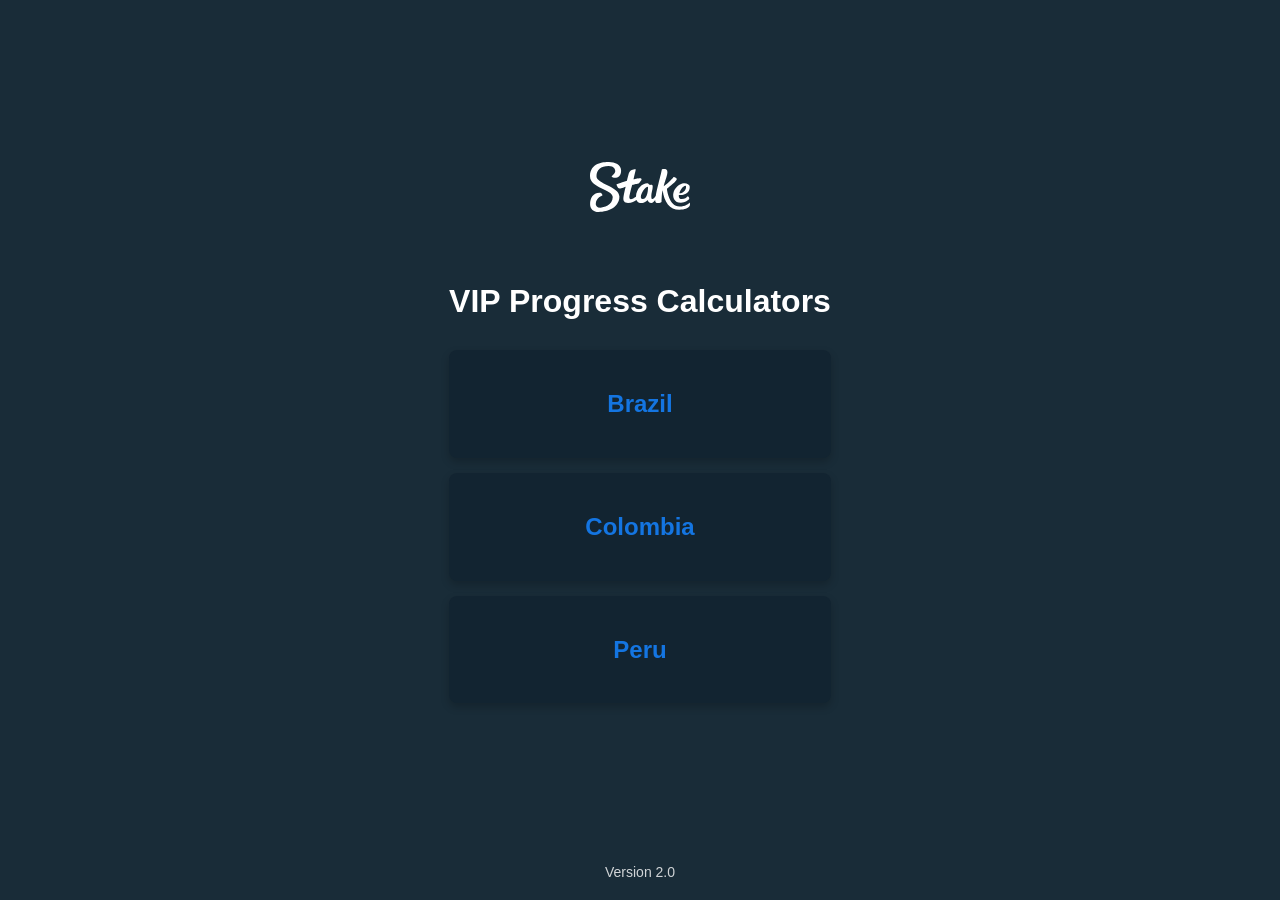
==== index.html @ 33409b4f "Add files via upload" ====
<!DOCTYPE html>
<html>
<head>
    <meta charset="UTF-8">
    <meta name="viewport" content="width=device-width, initial-scale=1.0">
    <title>VIP Progress Calculators</title>
    <style>
        body {
            font-family: 'Arial', sans-serif;
            margin: 0;
            padding: 0;
            background-color: #192c38;
            color: #ffffff;
            display: flex;
            justify-content: center;
            align-items: center;
            min-height: 100vh;
            flex-direction: column;
        }
        .container {
            text-align: center;
            max-width: 600px;
            padding: 20px;
        }
        h1 {
            color: #ffffff;
            margin-bottom: 30px;
        }
        .country-card {
            background-color: #122431;
            border-radius: 8px;
            padding: 20px;
            margin: 15px 0;
            box-shadow: 0 4px 8px rgba(0, 0, 0, 0.2);
            transition: transform 0.3s ease;
        }
        .country-card:hover {
            transform: translateY(-5px);
        }
        .country-card h2 {
            color: #1475e1;
        }
        .country-card p {
            color: #cccccc;
        }
        a {
            text-decoration: none;
            color: inherit;
        }
        .logo {
            width: 100px;
            margin-bottom: 30px;
        }
        footer {
            position: absolute;
            bottom: 20px;
            left: 50%;
            transform: translateX(-50%);
            text-align: center;
            font-size: 14px;
            color: #ffffff;
            opacity: 0.8;
        }
    </style>
</head>
<body>
    <svg class="logo" xmlns="http://www.w3.org/2000/svg" viewBox="0 0 1000 499.9">
        <defs><style>.cls-1{fill:#fff;}</style></defs>
        <g id="text">
            <path class="cls-1" d="M64.83,143.69c-.24-66.87,42.51-103.93,121.03-104.21,56.56-.21,66.63,36.77,66.68,50.21.09,25.75-36.4,53.06-36.4,53.06,0,0,2.01,16.01,33.27,15.9,31.25-.12,61.7-20.76,61.51-72.41C310.69,26.9,248.57-.22,187.14,0,135.76.19-.49,7.41,0,142.73c.44,120.21,227.09,130.81,227.37,207.76.31,83.57-93.5,106.09-125.09,106.2-31.6.12-44.61-22.57-44.66-35.02-.25-67.68,67.08-86.54,67.08-86.54-.02-4.99-3.94-27.54-30.02-27.45-67.16.24-93.94,58.04-93.73,114.45.17,47.97,34.09,77.95,85.29,77.76,97.9-.36,208.29-48.15,207.9-154.29-.36-99.25-229.03-125.18-229.31-201.92Z"/>
            <path class="cls-1" d="M998.12,409.61c-.78-1.89-2.97-1.43-5.87.96-11.1,9.16-36.51,35.14-95.98,35.36-108.35.4-127.15-178.25-127.15-178.25,0,0,82.56-61.7,95.47-86.56,12.91-24.86-28.15-30.39-28.15-30.39,0,0-57.76,70.31-98.7,90.98,4.39-30.56,34.65-100.26,36.5-140.35,1.85-40.1-48.23-30.33-56.22-26.48.06,17.5-44.14,176.39-60.24,263.72-9.47,15.11-23,32.48-35.12,32.53-7.01.03-9.59-13.01-9.66-31.66-.1-25.86,14.22-67.3,14.13-92.49-.06-17.43-8.01-18.46-14.88-18.44-1.51,0-9.78.24-11.3.24-17.64.07-11.87-15.07-27.71-15.01-48.69.18-110.69,53.34-113.38,133.59-16.43,10.89-39.43,24.59-51.17,24.64-12.31.04-15.38-11.39-15.41-21.24-.06-17.3,27.99-120.08,27.99-120.08,0,0,35.61-9.14,51.17-12.16,11.76-2.29,15.04-3.14,19.71-8.83,4.67-5.69,13.51-17.42,20.72-27.99,7.21-10.56.13-18.7-13.22-18.66-17.53.07-64.4,11.11-64.4,11.11,0,0,22.51-97.14,22.5-99.12,0-2.04-2.64-2.99-6.34-2.98-8.53.03-23.76,4.61-33.51,8.09-14.91,5.32-27.07,23.61-29.5,32.13-2.43,8.52-19.31,75.16-19.31,75.16,0,0-90.31,31.18-102.66,35.87-.81.31-1.28,1.03-1.27,1.77,0,.79,10.35,40.33,31.51,40.25,15.26-.06,59.65-18.23,59.65-18.23,0,0-22.86,91.02-22.75,121.26.07,19.45,9.16,42.24,47.15,42.1,35.41-.13,66.26-18.25,83.57-30.96,9.48,23.97,31.84,30.54,47.11,30.48,34.25-.13,60.69-27.33,63.98-30.97,4.45,10.5,14.91,30.69,38.85,30.6,13.53-.05,27.55-15.28,37.88-29.86-.18,3.65-.15,6.73.13,9.18,4.14,37.68,60.08,15.53,63.06,10.27,1.89-27.24.7-82.97,11.58-117.37,14.43,117.35,69.22,196.28,167.7,195.92,55.06-.2,83.25-16.04,95-29.1,13.55-15.05,10.81-33.51,8.53-39.02ZM525.61,370.93c-47.27.17,14.46-122.46,54.8-122.6.06,15.8-.82,122.41-54.8,122.6Z"/>
            <path class="cls-1" d="M909.49,408.52c42.68-.15,75.76-28.26,81.79-37.42,7.83-11.9-9.08-29.85-14.47-29.54-13.47,12.89-27.56,28.5-59.19,28.62-37.25.14-28.81-40.85-28.81-40.85,0,0,71.66,9.26,100.47-42.28,9.21-16.49,9.59-39.3,5.87-49.13-3.79-10-24.55-28-57.73-25.21-40.75,3.43-92.09,45.93-103.38,96.99-9.07,41.03,8.07,99.06,75.43,98.82ZM955.01,236.52c6.7-.23,6.11,10.82,4.3,22.4-2.45,15.67-24.06,55.49-65.14,54,2.78-23.22,33.35-75.44,60.84-76.39Z"/>
        </g>
    </svg>

    <div class="container">
        <h1>VIP Progress Calculators</h1>

        <a href="brasil.html">
            <div class="country-card">
                <h2>Brazil</h2>
            </div>
        </a>

        <a href="colombia.html">
            <div class="country-card">
                <h2>Colombia</h2>
            </div>
        </a>

        <a href="peru.html">
            <div class="country-card">
                <h2>Peru</h2>
            </div>
        </a>
    </div>
    <footer>
        Version 2.0
    </footer>
</body>
</html>
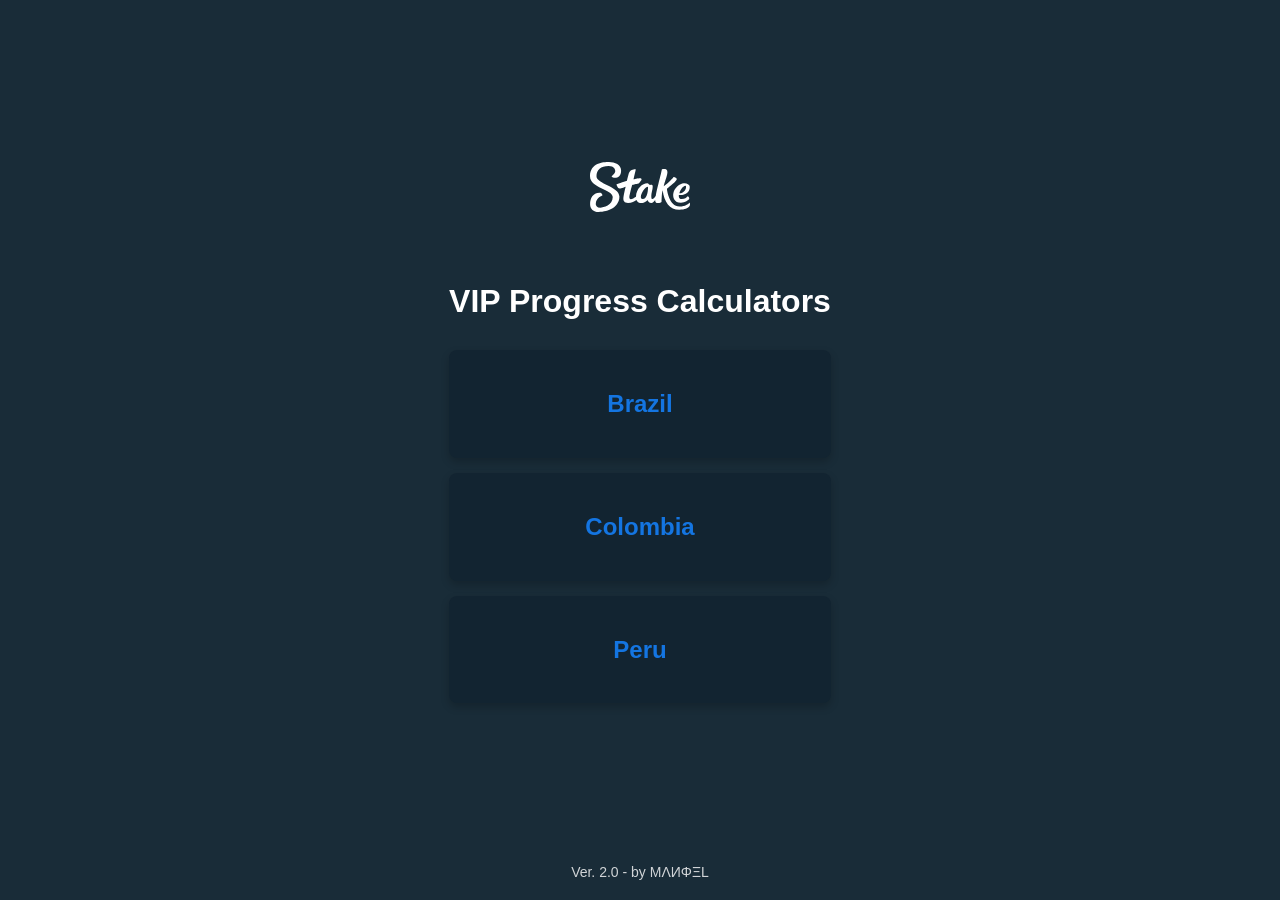
==== commit 0d355eda: "Update footer version text with author name" ====
--- a/index.html
+++ b/index.html
@@ -95,7 +95,7 @@
         </a>
     </div>
     <footer>
-        Version 2.0
+        Ver. 2.0 - by MΛИΦΞL
     </footer>
 </body>
 </html>
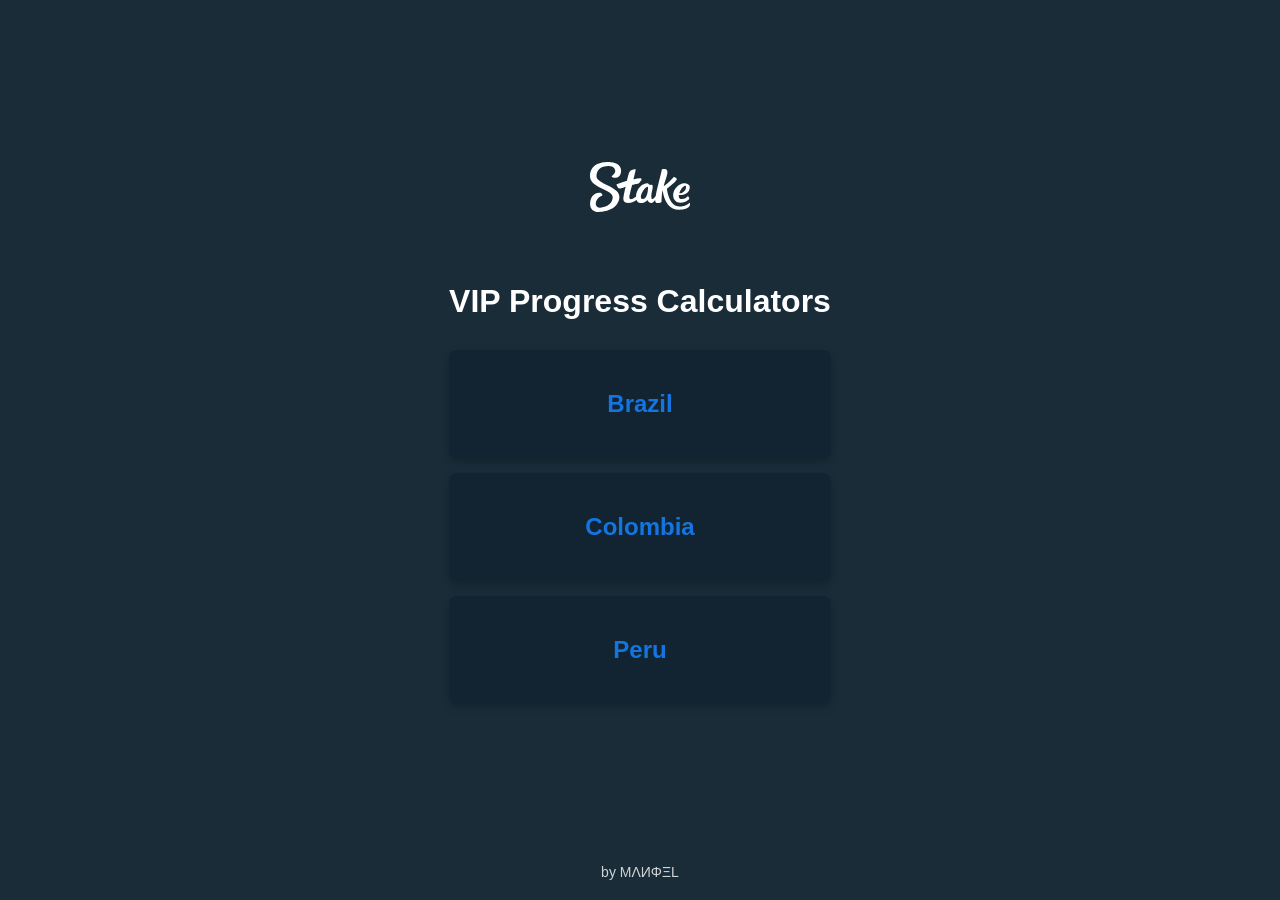
==== commit 61509ac2: "Update footer text in index.html" ====
--- a/index.html
+++ b/index.html
@@ -1,6 +1,14 @@
 <!DOCTYPE html>
 <html>
 <head>
+    <!-- Google tag (gtag.js) -->
+    <script async src="https://www.googletagmanager.com/gtag/js?id=G-QTYC5SBZLB"></script>
+    <script>
+      window.dataLayer = window.dataLayer || [];
+      function gtag(){dataLayer.push(arguments);}
+      gtag('js', new Date());
+      gtag('config', 'G-QTYC5SBZLB');
+    </script>
     <meta charset="UTF-8">
     <meta name="viewport" content="width=device-width, initial-scale=1.0">
     <title>VIP Progress Calculators</title>
@@ -95,7 +103,7 @@
         </a>
     </div>
     <footer>
-        Ver. 2.0 - by MΛИΦΞL
+        by MΛИΦΞL
     </footer>
 </body>
 </html>
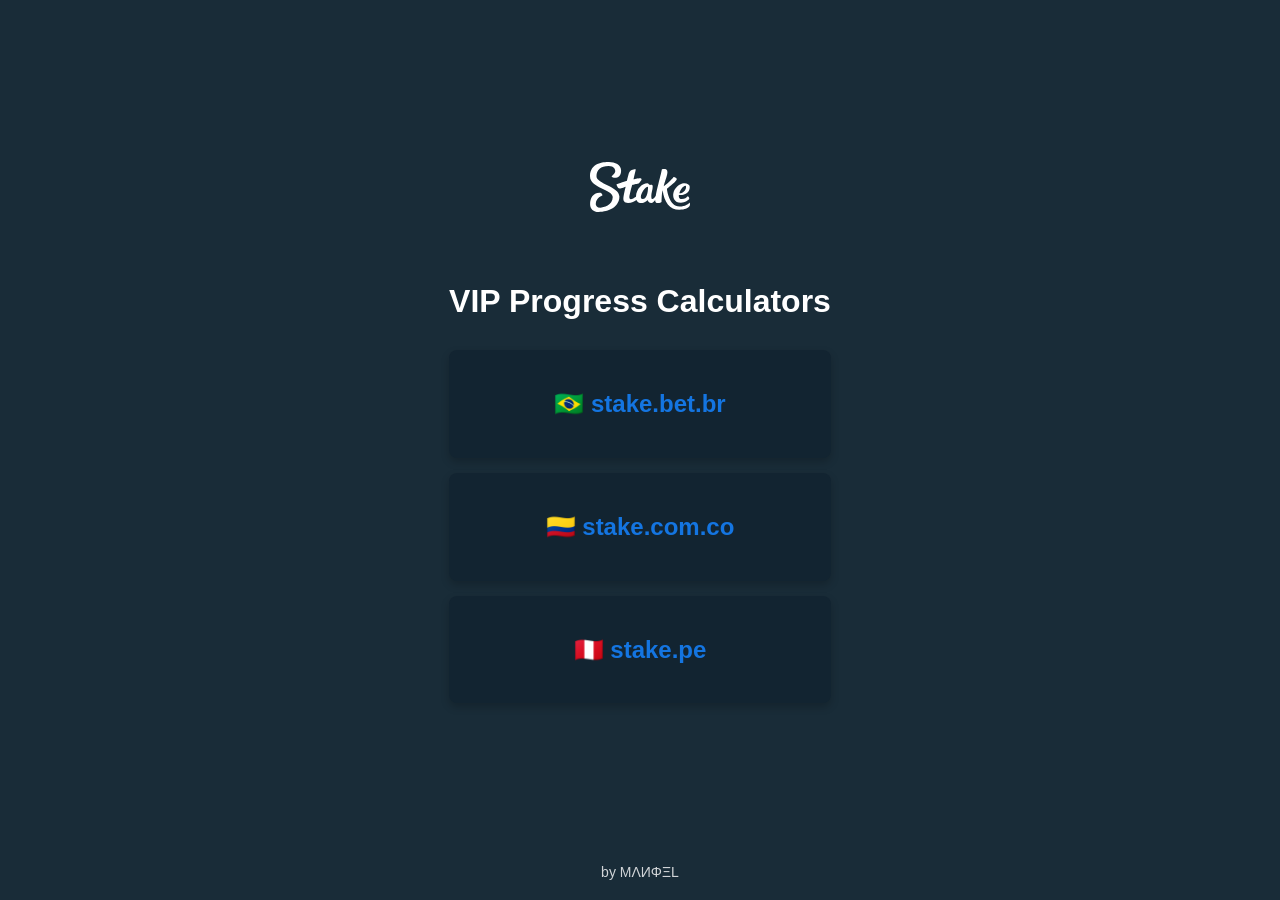
==== commit e80ce10c: "Refactor HTML structure and update links" ====
--- a/index.html
+++ b/index.html
@@ -30,10 +30,7 @@
             max-width: 600px;
             padding: 20px;
         }
-        h1 {
-            color: #ffffff;
-            margin-bottom: 30px;
-        }
+        h1 { color: #ffffff; margin-bottom: 30px; }
         .country-card {
             background-color: #122431;
             border-radius: 8px;
@@ -42,23 +39,11 @@
             box-shadow: 0 4px 8px rgba(0, 0, 0, 0.2);
             transition: transform 0.3s ease;
         }
-        .country-card:hover {
-            transform: translateY(-5px);
-        }
-        .country-card h2 {
-            color: #1475e1;
-        }
-        .country-card p {
-            color: #cccccc;
-        }
-        a {
-            text-decoration: none;
-            color: inherit;
-        }
-        .logo {
-            width: 100px;
-            margin-bottom: 30px;
-        }
+        .country-card:hover { transform: translateY(-5px); }
+        .country-card h2 { color: #1475e1; }
+        .country-card p { color: #cccccc; }
+        a { text-decoration: none; color: inherit; }
+        .logo { width: 100px; margin-bottom: 30px; }
         footer {
             position: absolute;
             bottom: 20px;
@@ -84,26 +69,24 @@
     <div class="container">
         <h1>VIP Progress Calculators</h1>
 
-        <a href="brasil.html">
+        <a href="stake-br.html">
             <div class="country-card">
-                <h2>Brazil</h2>
+                <h2>🇧🇷 stake.bet.br</h2>
             </div>
         </a>
 
-        <a href="colombia.html">
+        <a href="stake-co.html">
             <div class="country-card">
-                <h2>Colombia</h2>
+                <h2>🇨🇴 stake.com.co</h2>
             </div>
         </a>
 
-        <a href="peru.html">
+        <a href="stake-pe.html">
             <div class="country-card">
-                <h2>Peru</h2>
+                <h2>🇵🇪 stake.pe</h2>
             </div>
         </a>
     </div>
-    <footer>
-        by MΛИΦΞL
-    </footer>
+    <footer>by MΛИΦΞL</footer>
 </body>
 </html>
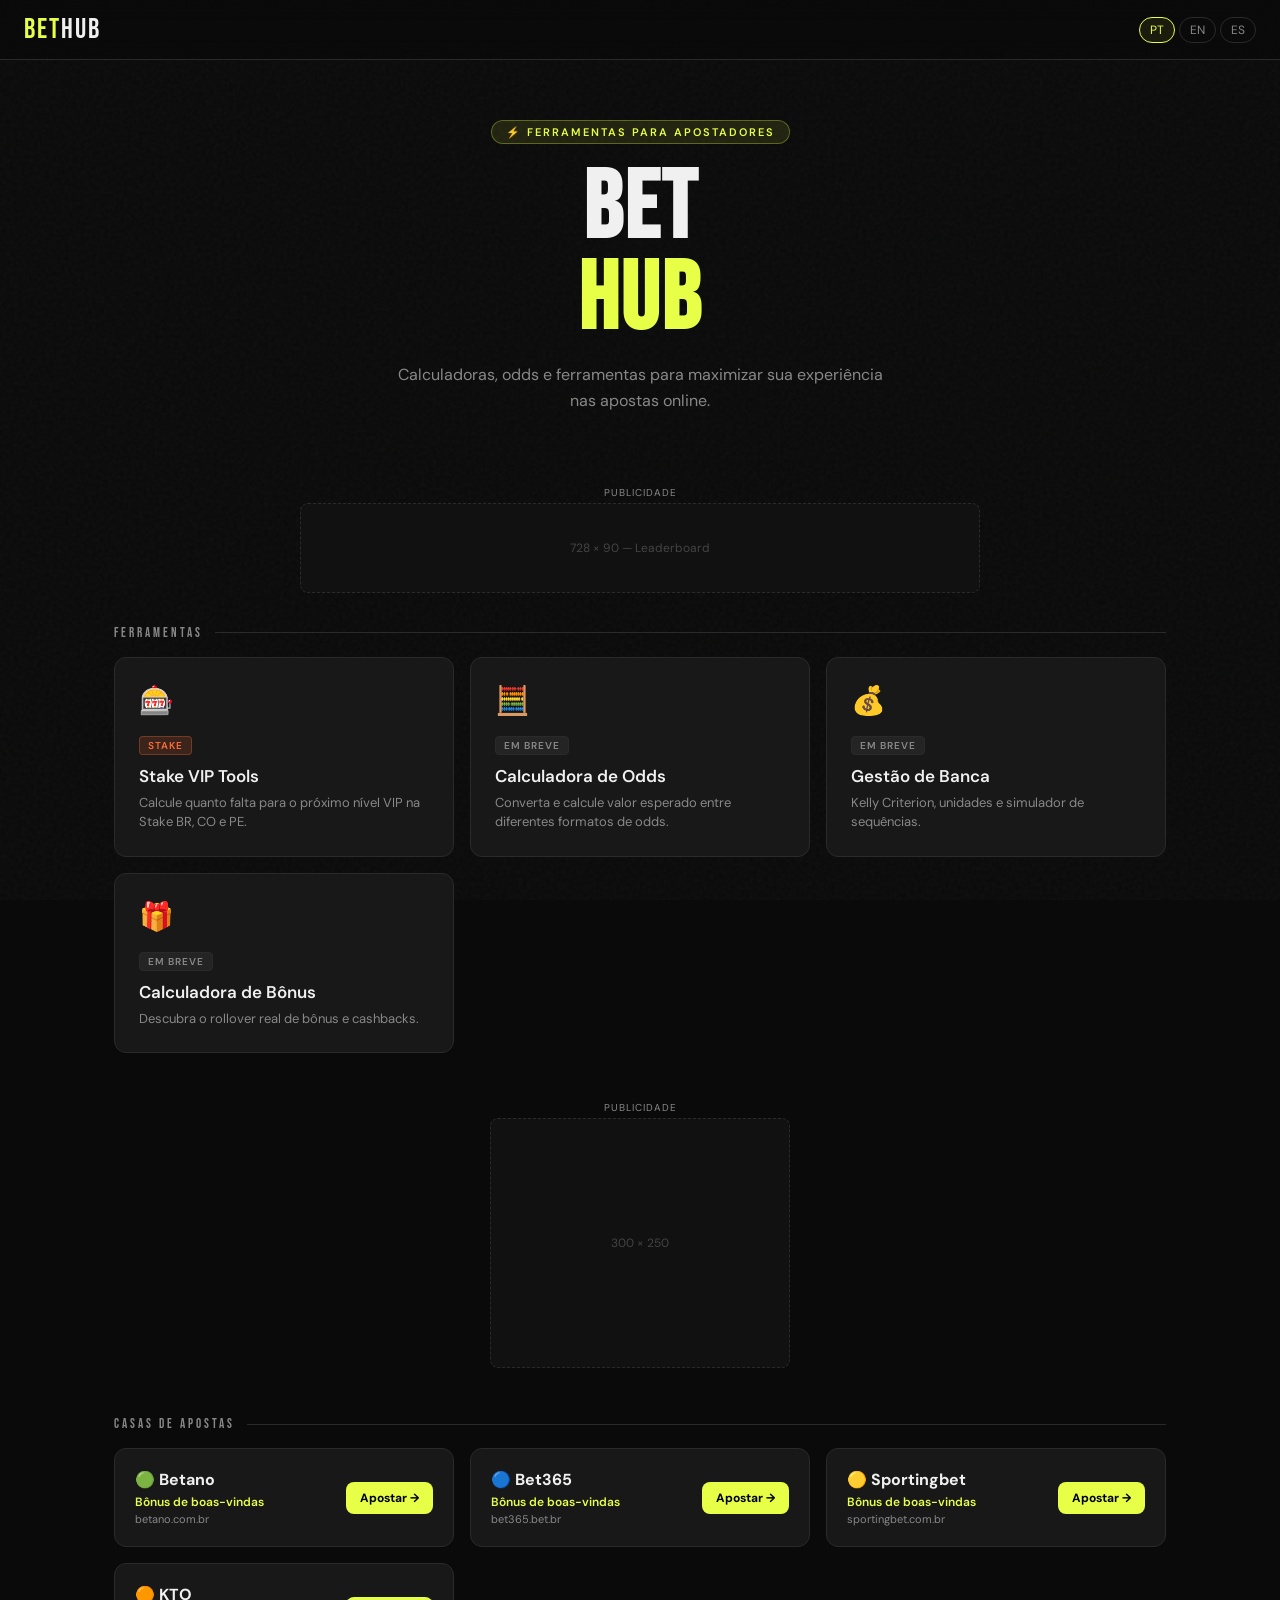
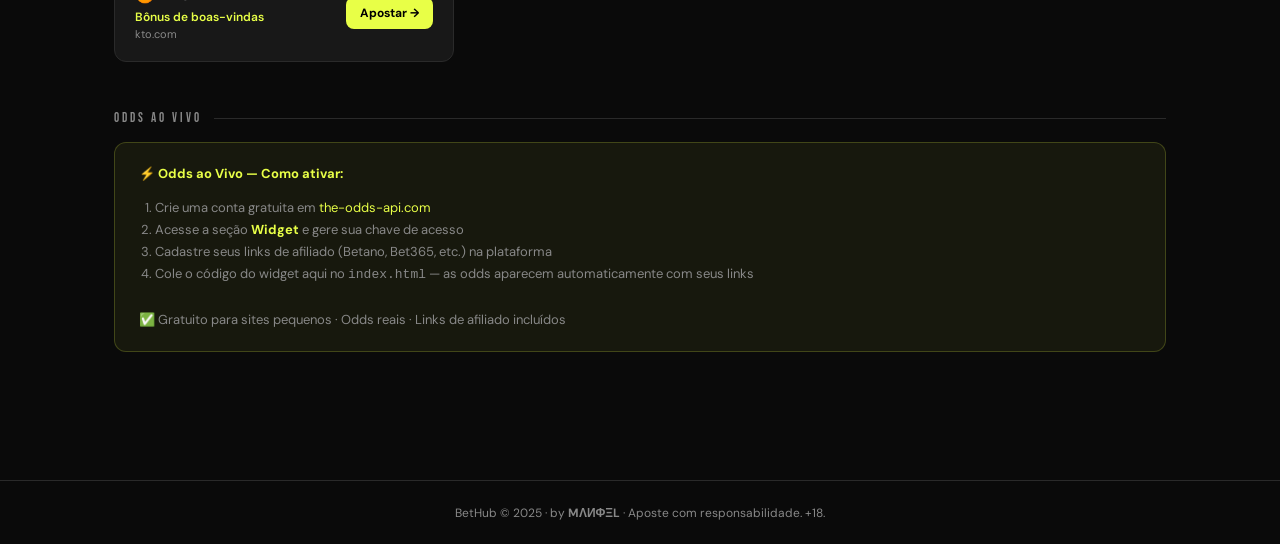
==== commit 6185cd03: "Add files via upload" ====
--- a/index.html
+++ b/index.html
@@ -1,5 +1,5 @@
 <!DOCTYPE html>
-<html>
+<html lang="pt">
 <head>
     <!-- Google tag (gtag.js) -->
     <script async src="https://www.googletagmanager.com/gtag/js?id=G-QTYC5SBZLB"></script>
@@ -11,82 +11,624 @@
     </script>
     <meta charset="UTF-8">
     <meta name="viewport" content="width=device-width, initial-scale=1.0">
-    <title>VIP Progress Calculators</title>
+    <meta name="description" content="Bet Hub - Ferramentas para apostadores | Tools for bettors | Herramientas para apostadores">
+    <title>Bet Hub</title>
+    <link rel="preconnect" href="https://fonts.googleapis.com">
+    <link rel="preconnect" href="https://fonts.gstatic.com" crossorigin>
+    <link href="https://fonts.googleapis.com/css2?family=Bebas+Neue&family=DM+Sans:wght@300;400;500;600&display=swap" rel="stylesheet">
     <style>
+        :root {
+            --bg:      #0a0a0a;
+            --surface: #111111;
+            --card:    #181818;
+            --border:  #2a2a2a;
+            --accent:  #e8ff47;
+            --accent2: #ff6b35;
+            --text:    #f0f0f0;
+            --muted:   #888;
+            --radius:  12px;
+        }
+
+        * { margin: 0; padding: 0; box-sizing: border-box; }
+
         body {
-            font-family: 'Arial', sans-serif;
-            margin: 0;
-            padding: 0;
-            background-color: #192c38;
-            color: #ffffff;
+            font-family: 'DM Sans', sans-serif;
+            background: var(--bg);
+            color: var(--text);
+            min-height: 100vh;
+            overflow-x: hidden;
+        }
+
+        body::before {
+            content: '';
+            position: fixed;
+            inset: 0;
+            background-image: url("data:image/svg+xml,%3Csvg viewBox='0 0 256 256' xmlns='http://www.w3.org/2000/svg'%3E%3Cfilter id='noise'%3E%3CfeTurbulence type='fractalNoise' baseFrequency='0.9' numOctaves='4' stitchTiles='stitch'/%3E%3C/filter%3E%3Crect width='100%25' height='100%25' filter='url(%23noise)' opacity='0.04'/%3E%3C/svg%3E");
+            pointer-events: none;
+            z-index: 0;
+        }
+
+        /* ── HEADER ── */
+        header {
+            position: sticky;
+            top: 0;
+            z-index: 100;
+            background: rgba(10,10,10,0.92);
+            backdrop-filter: blur(12px);
+            border-bottom: 1px solid var(--border);
+            padding: 0 24px;
             display: flex;
+            align-items: center;
+            justify-content: space-between;
+            height: 60px;
+        }
+
+        .logo {
+            font-family: 'Bebas Neue', sans-serif;
+            font-size: 28px;
+            letter-spacing: 2px;
+            color: var(--accent);
+            text-decoration: none;
+        }
+        .logo span { color: var(--text); }
+
+        .lang-switcher { display: flex; gap: 4px; }
+
+        .lang-btn {
+            background: none;
+            border: 1px solid var(--border);
+            color: var(--muted);
+            padding: 4px 10px;
+            border-radius: 20px;
+            font-size: 12px;
+            cursor: pointer;
+            font-family: 'DM Sans', sans-serif;
+            transition: all 0.2s;
+        }
+        .lang-btn.active, .lang-btn:hover {
+            border-color: var(--accent);
+            color: var(--accent);
+            background: rgba(232,255,71,0.08);
+        }
+
+        /* ── HERO ── */
+        .hero {
+            position: relative;
+            z-index: 1;
+            padding: 60px 24px 40px;
+            text-align: center;
+            max-width: 800px;
+            margin: 0 auto;
+        }
+
+        .hero-tag {
+            display: inline-block;
+            background: rgba(232,255,71,0.1);
+            border: 1px solid rgba(232,255,71,0.3);
+            color: var(--accent);
+            font-size: 11px;
+            font-weight: 600;
+            letter-spacing: 2px;
+            text-transform: uppercase;
+            padding: 4px 14px;
+            border-radius: 20px;
+            margin-bottom: 20px;
+        }
+
+        .hero h1 {
+            font-family: 'Bebas Neue', sans-serif;
+            font-size: clamp(52px, 10vw, 96px);
+            line-height: 0.95;
+            letter-spacing: 2px;
+            margin-bottom: 16px;
+        }
+        .hero h1 em { font-style: normal; color: var(--accent); }
+
+        .hero p {
+            color: var(--muted);
+            font-size: 16px;
+            line-height: 1.6;
+            max-width: 500px;
+            margin: 0 auto;
+        }
+
+        /* ── AD SLOT LEADERBOARD ── */
+        .ad-leaderboard {
+            position: relative;
+            z-index: 1;
+            max-width: 728px;
+            margin: 32px auto;
+            padding: 0 24px;
+        }
+
+        .ad-label {
+            font-size: 10px;
+            color: var(--muted);
+            letter-spacing: 1px;
+            text-transform: uppercase;
+            text-align: center;
+            margin-bottom: 4px;
+        }
+
+        .ad-frame {
+            background: var(--surface);
+            border: 1px dashed var(--border);
+            border-radius: 8px;
+            display: flex;
+            align-items: center;
             justify-content: center;
+            color: var(--muted);
+            font-size: 12px;
+            overflow: hidden;
+        }
+
+        .ad-frame-728 { height: 90px; width: 100%; }
+        .ad-frame-300 { height: 250px; width: 300px; margin: 0 auto; }
+        .ad-frame-320 { height: 50px; width: 100%; display: none; }
+
+        @media (max-width: 728px) {
+            .ad-frame-728 { display: none; }
+            .ad-frame-320 { display: flex; }
+        }
+
+        /* ── MAIN ── */
+        .main {
+            position: relative;
+            z-index: 1;
+            max-width: 1100px;
+            margin: 0 auto;
+            padding: 0 24px 80px;
+        }
+
+        .section-title {
+            font-family: 'Bebas Neue', sans-serif;
+            font-size: 13px;
+            letter-spacing: 3px;
+            color: var(--muted);
+            text-transform: uppercase;
+            margin-bottom: 16px;
+            display: flex;
             align-items: center;
-            min-height: 100vh;
-            flex-direction: column;
-        }
-        .container {
+            gap: 12px;
+        }
+        .section-title::after {
+            content: '';
+            flex: 1;
+            height: 1px;
+            background: var(--border);
+        }
+
+        /* ── TOOL CARDS ── */
+        .tools-grid {
+            display: grid;
+            grid-template-columns: repeat(auto-fill, minmax(260px, 1fr));
+            gap: 16px;
+            margin-bottom: 48px;
+        }
+
+        .tool-card {
+            background: var(--card);
+            border: 1px solid var(--border);
+            border-radius: var(--radius);
+            padding: 24px;
+            text-decoration: none;
+            color: inherit;
+            display: block;
+            transition: all 0.25s;
+            position: relative;
+            overflow: hidden;
+        }
+        .tool-card::before {
+            content: '';
+            position: absolute;
+            top: 0; left: 0; right: 0;
+            height: 2px;
+            background: var(--accent);
+            transform: scaleX(0);
+            transition: transform 0.25s;
+        }
+        .tool-card:hover {
+            border-color: rgba(232,255,71,0.3);
+            transform: translateY(-3px);
+            box-shadow: 0 12px 40px rgba(0,0,0,0.4);
+        }
+        .tool-card:hover::before { transform: scaleX(1); }
+        .tool-card.disabled { opacity: 0.45; pointer-events: none; }
+
+        .tool-icon { font-size: 28px; margin-bottom: 14px; display: block; }
+
+        .tool-badge {
+            display: inline-block;
+            font-size: 10px;
+            font-weight: 600;
+            letter-spacing: 1px;
+            text-transform: uppercase;
+            padding: 2px 8px;
+            border-radius: 4px;
+            margin-bottom: 10px;
+        }
+        .badge-stake  { background: rgba(255,107,53,0.15); color: var(--accent2); border: 1px solid rgba(255,107,53,0.3); }
+        .badge-coming { background: rgba(136,136,136,0.1); color: var(--muted); border: 1px solid var(--border); }
+
+        .tool-card h3 { font-size: 17px; font-weight: 600; margin-bottom: 6px; }
+        .tool-card p  { font-size: 13px; color: var(--muted); line-height: 1.5; }
+
+        .tool-arrow {
+            position: absolute;
+            bottom: 20px; right: 20px;
+            color: var(--accent);
+            font-size: 18px;
+            opacity: 0;
+            transform: translateX(-6px);
+            transition: all 0.25s;
+        }
+        .tool-card:hover .tool-arrow { opacity: 1; transform: translateX(0); }
+
+        /* ── AFFILIATE BANNERS ── */
+        .affiliates-grid {
+            display: grid;
+            grid-template-columns: repeat(auto-fill, minmax(280px, 1fr));
+            gap: 16px;
+            margin-bottom: 48px;
+        }
+
+        .affiliate-card {
+            background: var(--card);
+            border: 1px solid var(--border);
+            border-radius: var(--radius);
+            padding: 20px;
+            display: flex;
+            align-items: center;
+            justify-content: space-between;
+            gap: 16px;
+            text-decoration: none;
+            color: inherit;
+            transition: all 0.25s;
+        }
+        .affiliate-card:hover {
+            border-color: rgba(232,255,71,0.25);
+            transform: translateY(-2px);
+        }
+
+        .affiliate-info { flex: 1; }
+
+        .affiliate-name {
+            font-weight: 700;
+            font-size: 16px;
+            margin-bottom: 4px;
+        }
+
+        .affiliate-bonus {
+            font-size: 12px;
+            color: var(--accent);
+            font-weight: 600;
+        }
+
+        .affiliate-desc {
+            font-size: 11px;
+            color: var(--muted);
+            margin-top: 2px;
+        }
+
+        .affiliate-cta {
+            background: var(--accent);
+            color: #000;
+            font-weight: 700;
+            font-size: 12px;
+            padding: 8px 14px;
+            border-radius: 8px;
+            white-space: nowrap;
+            transition: opacity 0.2s;
+        }
+        .affiliate-card:hover .affiliate-cta { opacity: 0.85; }
+
+        /* ── ODDS WIDGET ── */
+        .widget-container {
+            margin-bottom: 48px;
+        }
+
+        .widget-note {
+            background: rgba(232,255,71,0.06);
+            border: 1px solid rgba(232,255,71,0.2);
+            border-radius: var(--radius);
+            padding: 20px 24px;
+            font-size: 13px;
+            color: var(--muted);
+            line-height: 1.7;
+        }
+
+        .widget-note strong { color: var(--accent); }
+
+        .widget-note ol {
+            margin: 12px 0 0 16px;
+        }
+
+        .widget-note a {
+            color: var(--accent);
+            text-decoration: none;
+        }
+
+        /* ── FOOTER ── */
+        footer {
+            position: relative;
+            z-index: 1;
+            border-top: 1px solid var(--border);
+            padding: 24px;
             text-align: center;
-            max-width: 600px;
-            padding: 20px;
-        }
-        h1 { color: #ffffff; margin-bottom: 30px; }
-        .country-card {
-            background-color: #122431;
-            border-radius: 8px;
-            padding: 20px;
-            margin: 15px 0;
-            box-shadow: 0 4px 8px rgba(0, 0, 0, 0.2);
-            transition: transform 0.3s ease;
-        }
-        .country-card:hover { transform: translateY(-5px); }
-        .country-card h2 { color: #1475e1; }
-        .country-card p { color: #cccccc; }
-        a { text-decoration: none; color: inherit; }
-        .logo { width: 100px; margin-bottom: 30px; }
-        footer {
-            position: absolute;
-            bottom: 20px;
-            left: 50%;
-            transform: translateX(-50%);
-            text-align: center;
-            font-size: 14px;
-            color: #ffffff;
-            opacity: 0.8;
-        }
+            color: var(--muted);
+            font-size: 12px;
+        }
+        footer a { color: var(--accent); text-decoration: none; }
+
+        /* ── MOBILE ── */
+        @media (max-width: 600px) {
+            .hero { padding: 40px 16px 28px; }
+            .main { padding: 0 16px 60px; }
+            header { padding: 0 16px; }
+            .tools-grid { grid-template-columns: 1fr; }
+            .affiliates-grid { grid-template-columns: 1fr; }
+            .ad-leaderboard { padding: 0 16px; }
+        }
+
+        /* ── ANIMATIONS ── */
+        .fade-in {
+            opacity: 0;
+            transform: translateY(16px);
+            animation: fadeIn 0.5s ease forwards;
+        }
+        @keyframes fadeIn { to { opacity: 1; transform: translateY(0); } }
+        .fade-in:nth-child(1) { animation-delay: 0.1s; }
+        .fade-in:nth-child(2) { animation-delay: 0.2s; }
+        .fade-in:nth-child(3) { animation-delay: 0.3s; }
+        .fade-in:nth-child(4) { animation-delay: 0.4s; }
     </style>
 </head>
 <body>
-    <svg class="logo" xmlns="http://www.w3.org/2000/svg" viewBox="0 0 1000 499.9">
-        <defs><style>.cls-1{fill:#fff;}</style></defs>
-        <g id="text">
-            <path class="cls-1" d="M64.83,143.69c-.24-66.87,42.51-103.93,121.03-104.21,56.56-.21,66.63,36.77,66.68,50.21.09,25.75-36.4,53.06-36.4,53.06,0,0,2.01,16.01,33.27,15.9,31.25-.12,61.7-20.76,61.51-72.41C310.69,26.9,248.57-.22,187.14,0,135.76.19-.49,7.41,0,142.73c.44,120.21,227.09,130.81,227.37,207.76.31,83.57-93.5,106.09-125.09,106.2-31.6.12-44.61-22.57-44.66-35.02-.25-67.68,67.08-86.54,67.08-86.54-.02-4.99-3.94-27.54-30.02-27.45-67.16.24-93.94,58.04-93.73,114.45.17,47.97,34.09,77.95,85.29,77.76,97.9-.36,208.29-48.15,207.9-154.29-.36-99.25-229.03-125.18-229.31-201.92Z"/>
-            <path class="cls-1" d="M998.12,409.61c-.78-1.89-2.97-1.43-5.87.96-11.1,9.16-36.51,35.14-95.98,35.36-108.35.4-127.15-178.25-127.15-178.25,0,0,82.56-61.7,95.47-86.56,12.91-24.86-28.15-30.39-28.15-30.39,0,0-57.76,70.31-98.7,90.98,4.39-30.56,34.65-100.26,36.5-140.35,1.85-40.1-48.23-30.33-56.22-26.48.06,17.5-44.14,176.39-60.24,263.72-9.47,15.11-23,32.48-35.12,32.53-7.01.03-9.59-13.01-9.66-31.66-.1-25.86,14.22-67.3,14.13-92.49-.06-17.43-8.01-18.46-14.88-18.44-1.51,0-9.78.24-11.3.24-17.64.07-11.87-15.07-27.71-15.01-48.69.18-110.69,53.34-113.38,133.59-16.43,10.89-39.43,24.59-51.17,24.64-12.31.04-15.38-11.39-15.41-21.24-.06-17.3,27.99-120.08,27.99-120.08,0,0,35.61-9.14,51.17-12.16,11.76-2.29,15.04-3.14,19.71-8.83,4.67-5.69,13.51-17.42,20.72-27.99,7.21-10.56.13-18.7-13.22-18.66-17.53.07-64.4,11.11-64.4,11.11,0,0,22.51-97.14,22.5-99.12,0-2.04-2.64-2.99-6.34-2.98-8.53.03-23.76,4.61-33.51,8.09-14.91,5.32-27.07,23.61-29.5,32.13-2.43,8.52-19.31,75.16-19.31,75.16,0,0-90.31,31.18-102.66,35.87-.81.31-1.28,1.03-1.27,1.77,0,.79,10.35,40.33,31.51,40.25,15.26-.06,59.65-18.23,59.65-18.23,0,0-22.86,91.02-22.75,121.26.07,19.45,9.16,42.24,47.15,42.1,35.41-.13,66.26-18.25,83.57-30.96,9.48,23.97,31.84,30.54,47.11,30.48,34.25-.13,60.69-27.33,63.98-30.97,4.45,10.5,14.91,30.69,38.85,30.6,13.53-.05,27.55-15.28,37.88-29.86-.18,3.65-.15,6.73.13,9.18,4.14,37.68,60.08,15.53,63.06,10.27,1.89-27.24.7-82.97,11.58-117.37,14.43,117.35,69.22,196.28,167.7,195.92,55.06-.2,83.25-16.04,95-29.1,13.55-15.05,10.81-33.51,8.53-39.02ZM525.61,370.93c-47.27.17,14.46-122.46,54.8-122.6.06,15.8-.82,122.41-54.8,122.6Z"/>
-            <path class="cls-1" d="M909.49,408.52c42.68-.15,75.76-28.26,81.79-37.42,7.83-11.9-9.08-29.85-14.47-29.54-13.47,12.89-27.56,28.5-59.19,28.62-37.25.14-28.81-40.85-28.81-40.85,0,0,71.66,9.26,100.47-42.28,9.21-16.49,9.59-39.3,5.87-49.13-3.79-10-24.55-28-57.73-25.21-40.75,3.43-92.09,45.93-103.38,96.99-9.07,41.03,8.07,99.06,75.43,98.82ZM955.01,236.52c6.7-.23,6.11,10.82,4.3,22.4-2.45,15.67-24.06,55.49-65.14,54,2.78-23.22,33.35-75.44,60.84-76.39Z"/>
-        </g>
-    </svg>
-
-    <div class="container">
-        <h1>VIP Progress Calculators</h1>
-
-        <a href="stake-br.html">
-            <div class="country-card">
-                <h2>🇧🇷 stake.bet.br</h2>
+
+    <!-- HEADER -->
+    <header>
+        <a class="logo" href="index.html">BET<span>HUB</span></a>
+        <div class="lang-switcher">
+            <button class="lang-btn active" onclick="setLang('pt')">PT</button>
+            <button class="lang-btn" onclick="setLang('en')">EN</button>
+            <button class="lang-btn" onclick="setLang('es')">ES</button>
+        </div>
+    </header>
+
+    <!-- HERO -->
+    <section class="hero">
+        <div class="hero-tag" data-i18n="tag">⚡ Ferramentas para Apostadores</div>
+        <h1>BET<br><em>HUB</em></h1>
+        <p data-i18n="subtitle">Calculadoras, odds e ferramentas para maximizar sua experiência nas apostas online.</p>
+    </section>
+
+    <!-- AD SLOT: LEADERBOARD (728x90 desktop / 320x50 mobile) -->
+    <div class="ad-leaderboard">
+        <p class="ad-label">Publicidade</p>
+        <!-- Desktop 728x90 -->
+        <div class="ad-frame ad-frame-728">
+            <!-- Cole aqui o código do Google AdSense 728x90 quando aprovado -->
+            <span style="color:#444">728 × 90 — Leaderboard</span>
+        </div>
+        <!-- Mobile 320x50 -->
+        <div class="ad-frame ad-frame-320">
+            <!-- Cole aqui o código do Google AdSense 320x50 quando aprovado -->
+            <span style="color:#444">320 × 50 — Mobile Banner</span>
+        </div>
+    </div>
+
+    <!-- MAIN -->
+    <main class="main">
+
+        <!-- TOOLS -->
+        <p class="section-title" data-i18n="tools-title">Ferramentas</p>
+        <div class="tools-grid">
+            <a href="stake-tools.html" class="tool-card fade-in">
+                <span class="tool-icon">🎰</span>
+                <span class="tool-badge badge-stake">Stake</span>
+                <h3 data-i18n="stake-title">Stake VIP Tools</h3>
+                <p data-i18n="stake-desc">Calcule quanto falta para o próximo nível VIP na Stake BR, CO e PE.</p>
+                <span class="tool-arrow">→</span>
+            </a>
+            <div class="tool-card fade-in disabled">
+                <span class="tool-icon">🧮</span>
+                <span class="tool-badge badge-coming" data-i18n="coming">Em breve</span>
+                <h3 data-i18n="odds-title-card">Calculadora de Odds</h3>
+                <p data-i18n="odds-desc">Converta e calcule valor esperado entre diferentes formatos de odds.</p>
             </div>
-        </a>
-
-        <a href="stake-co.html">
-            <div class="country-card">
-                <h2>🇨🇴 stake.com.co</h2>
+            <div class="tool-card fade-in disabled">
+                <span class="tool-icon">💰</span>
+                <span class="tool-badge badge-coming" data-i18n="coming">Em breve</span>
+                <h3 data-i18n="bank-title">Gestão de Banca</h3>
+                <p data-i18n="bank-desc">Kelly Criterion, unidades e simulador de sequências.</p>
             </div>
-        </a>
-
-        <a href="stake-pe.html">
-            <div class="country-card">
-                <h2>🇵🇪 stake.pe</h2>
+            <div class="tool-card fade-in disabled">
+                <span class="tool-icon">🎁</span>
+                <span class="tool-badge badge-coming" data-i18n="coming">Em breve</span>
+                <h3 data-i18n="bonus-title">Calculadora de Bônus</h3>
+                <p data-i18n="bonus-desc">Descubra o rollover real de bônus e cashbacks.</p>
             </div>
-        </a>
-    </div>
-    <footer>by MΛИΦΞL</footer>
+        </div>
+
+        <!-- AD SLOT: RECTANGLE 300x250 (rende bem no mobile) -->
+        <div style="margin-bottom:48px;">
+            <p class="ad-label">Publicidade</p>
+            <div class="ad-frame ad-frame-300">
+                <!-- Cole aqui o código do Google AdSense 300x250 quando aprovado -->
+                <span style="color:#444">300 × 250</span>
+            </div>
+        </div>
+
+        <!-- AFFILIATE BANNERS -->
+        <p class="section-title" data-i18n="aff-title">Casas de Apostas</p>
+        <div class="affiliates-grid">
+            <!-- 
+                ⚠️ INSTRUÇÕES:
+                1. Cadastre-se nos programas de afiliado de cada casa
+                2. Substitua href="#" pelo seu link de afiliado
+                3. Atualize o texto do bônus conforme a oferta atual
+            -->
+            <a href="#" class="affiliate-card" target="_blank" rel="noopener">
+                <div class="affiliate-info">
+                    <div class="affiliate-name">🟢 Betano</div>
+                    <div class="affiliate-bonus" data-i18n="aff-bonus">Bônus de boas-vindas</div>
+                    <div class="affiliate-desc">betano.com.br</div>
+                </div>
+                <span class="affiliate-cta" data-i18n="aff-cta">Apostar →</span>
+            </a>
+
+            <a href="#" class="affiliate-card" target="_blank" rel="noopener">
+                <div class="affiliate-info">
+                    <div class="affiliate-name">🔵 Bet365</div>
+                    <div class="affiliate-bonus" data-i18n="aff-bonus">Bônus de boas-vindas</div>
+                    <div class="affiliate-desc">bet365.bet.br</div>
+                </div>
+                <span class="affiliate-cta" data-i18n="aff-cta">Apostar →</span>
+            </a>
+
+            <a href="#" class="affiliate-card" target="_blank" rel="noopener">
+                <div class="affiliate-info">
+                    <div class="affiliate-name">🟡 Sportingbet</div>
+                    <div class="affiliate-bonus" data-i18n="aff-bonus">Bônus de boas-vindas</div>
+                    <div class="affiliate-desc">sportingbet.com.br</div>
+                </div>
+                <span class="affiliate-cta" data-i18n="aff-cta">Apostar →</span>
+            </a>
+
+            <a href="#" class="affiliate-card" target="_blank" rel="noopener">
+                <div class="affiliate-info">
+                    <div class="affiliate-name">🟠 KTO</div>
+                    <div class="affiliate-bonus" data-i18n="aff-bonus">Bônus de boas-vindas</div>
+                    <div class="affiliate-desc">kto.com</div>
+                </div>
+                <span class="affiliate-cta" data-i18n="aff-cta">Apostar →</span>
+            </a>
+        </div>
+
+        <!-- ODDS WIDGET SLOT -->
+        <p class="section-title" data-i18n="odds-section">Odds ao Vivo</p>
+        <div class="widget-container">
+            <!--
+            ════════════════════════════════════════════════════
+            ODDS WIDGET — The Odds API (gratuito)
+            ════════════════════════════════════════════════════
+            COMO ATIVAR:
+            1. Crie conta grátis em: https://the-odds-api.com
+            2. Vá em "Widget" e gere sua access key (começa com wk_)
+            3. Cadastre seus links de afiliado na conta deles
+            4. Substitua o bloco abaixo pelo iframe gerado no site deles
+
+            Exemplo de iframe após configurar:
+            <iframe
+                title="Sports Odds Widget"
+                style="width:100%;height:500px;border:none;border-radius:12px;"
+                src="https://widget.the-odds-api.com/v1/sports/soccer_brazil_campeonato/events/?accessKey=wk_SUA_CHAVE&bookmakerKeys=bet365&oddsFormat=decimal&markets=h2h&marketNames=h2h:Resultado">
+            </iframe>
+            ════════════════════════════════════════════════════
+            -->
+            <div class="widget-note">
+                <strong>⚡ Odds ao Vivo — Como ativar:</strong>
+                <ol>
+                    <li>Crie uma conta gratuita em <a href="https://the-odds-api.com" target="_blank">the-odds-api.com</a></li>
+                    <li>Acesse a seção <strong>Widget</strong> e gere sua chave de acesso</li>
+                    <li>Cadastre seus links de afiliado (Betano, Bet365, etc.) na plataforma</li>
+                    <li>Cole o código do widget aqui no <code>index.html</code> — as odds aparecem automaticamente com seus links</li>
+                </ol>
+                <br>
+                <span data-i18n="widget-note-free">✅ Gratuito para sites pequenos · Odds reais · Links de afiliado incluídos</span>
+            </div>
+        </div>
+
+    </main>
+
+    <!-- FOOTER -->
+    <footer>
+        <p>BetHub &copy; 2025 · by <strong>MΛИΦΞL</strong> · <span data-i18n="disclaimer">Aposte com responsabilidade. +18.</span></p>
+    </footer>
+
+    <script>
+    // ═══════════════════════════════════
+    // TRANSLATIONS
+    // ═══════════════════════════════════
+    const i18n = {
+        pt: {
+            tag: '⚡ Ferramentas para Apostadores',
+            subtitle: 'Calculadoras, odds e ferramentas para maximizar sua experiência nas apostas online.',
+            'tools-title': 'Ferramentas',
+            'stake-title': 'Stake VIP Tools',
+            'stake-desc': 'Calcule quanto falta para o próximo nível VIP na Stake BR, CO e PE.',
+            coming: 'Em breve',
+            'odds-title-card': 'Calculadora de Odds',
+            'odds-desc': 'Converta e calcule valor esperado entre diferentes formatos de odds.',
+            'bank-title': 'Gestão de Banca',
+            'bank-desc': 'Kelly Criterion, unidades e simulador de sequências.',
+            'bonus-title': 'Calculadora de Bônus',
+            'bonus-desc': 'Descubra o rollover real de bônus e cashbacks.',
+            'aff-title': 'Casas de Apostas',
+            'aff-bonus': 'Bônus de boas-vindas',
+            'aff-cta': 'Apostar →',
+            'odds-section': 'Odds ao Vivo',
+            'widget-note-free': '✅ Gratuito para sites pequenos · Odds reais · Links de afiliado incluídos',
+            disclaimer: 'Aposte com responsabilidade. +18.',
+        },
+        en: {
+            tag: '⚡ Tools for Bettors',
+            subtitle: 'Calculators, odds and tools to maximize your online betting experience.',
+            'tools-title': 'Tools',
+            'stake-title': 'Stake VIP Tools',
+            'stake-desc': 'Calculate how much you need to reach the next VIP level on Stake BR, CO and PE.',
+            coming: 'Coming soon',
+            'odds-title-card': 'Odds Calculator',
+            'odds-desc': 'Convert and calculate expected value across different odds formats.',
+            'bank-title': 'Bankroll Manager',
+            'bank-desc': 'Kelly Criterion, units and betting sequence simulator.',
+            'bonus-title': 'Bonus Calculator',
+            'bonus-desc': 'Find out the real rollover of bonuses and cashbacks.',
+            'aff-title': 'Bookmakers',
+            'aff-bonus': 'Welcome bonus',
+            'aff-cta': 'Bet now →',
+            'odds-section': 'Live Odds',
+            'widget-note-free': '✅ Free for small sites · Real odds · Affiliate links included',
+            disclaimer: 'Gamble responsibly. +18.',
+        },
+        es: {
+            tag: '⚡ Herramientas para Apostadores',
+            subtitle: 'Calculadoras, cuotas y herramientas para maximizar tu experiencia en apuestas online.',
+            'tools-title': 'Herramientas',
+            'stake-title': 'Stake VIP Tools',
+            'stake-desc': 'Calcula cuánto te falta para el siguiente nivel VIP en Stake BR, CO y PE.',
+            coming: 'Próximamente',
+            'odds-title-card': 'Calculadora de Cuotas',
+            'odds-desc': 'Convierte y calcula valor esperado entre distintos formatos de cuotas.',
+            'bank-title': 'Gestión de Banca',
+            'bank-desc': 'Kelly Criterion, unidades y simulador de secuencias.',
+            'bonus-title': 'Calculadora de Bonos',
+            'bonus-desc': 'Descubre el rollover real de bonos y cashbacks.',
+            'aff-title': 'Casas de Apuestas',
+            'aff-bonus': 'Bono de bienvenida',
+            'aff-cta': 'Apostar →',
+            'odds-section': 'Cuotas en Vivo',
+            'widget-note-free': '✅ Gratis para sitios pequeños · Cuotas reales · Links de afiliado incluidos',
+            disclaimer: 'Apuesta con responsabilidad. +18.',
+        }
+    };
+
+    let currentLang = localStorage.getItem('bh-lang') || 'pt';
+
+    function setLang(lang) {
+        currentLang = lang;
+        localStorage.setItem('bh-lang', lang);
+        document.querySelectorAll('[data-i18n]').forEach(el => {
+            const key = el.getAttribute('data-i18n');
+            if (i18n[lang][key]) el.innerHTML = i18n[lang][key];
+        });
+        document.querySelectorAll('.lang-btn').forEach(btn => {
+            btn.classList.toggle('active', btn.textContent === lang.toUpperCase());
+        });
+        document.documentElement.lang = lang;
+    }
+
+    setLang(currentLang);
+    </script>
 </body>
 </html>
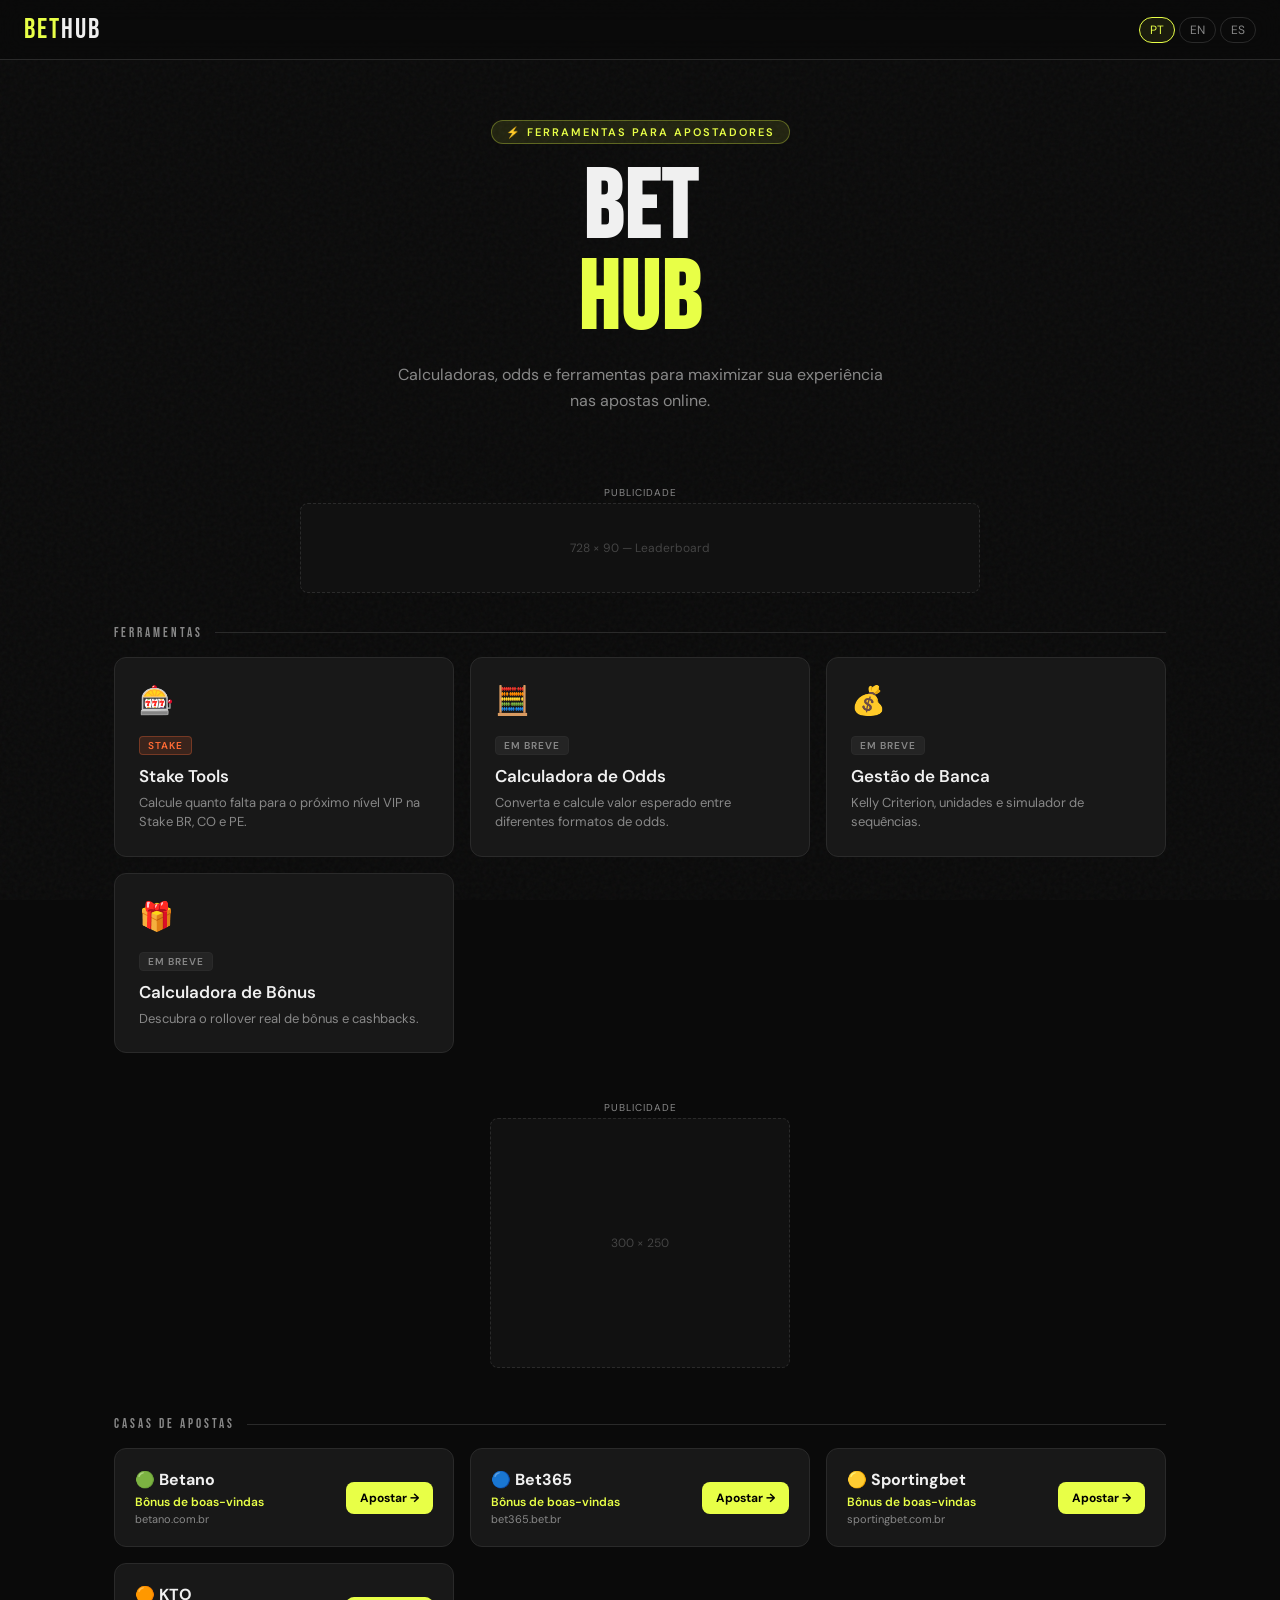
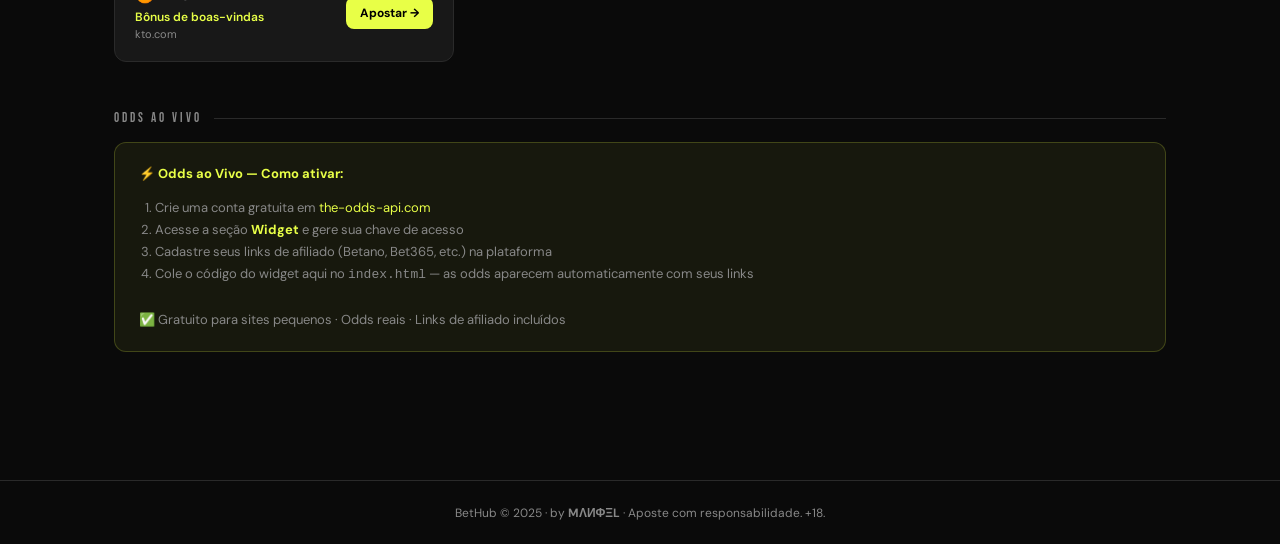
==== commit 5785290e: "Change 'Stake VIP Tools' to 'Stake Tools'" ====
--- a/index.html
+++ b/index.html
@@ -426,7 +426,7 @@
             <a href="stake-tools.html" class="tool-card fade-in">
                 <span class="tool-icon">🎰</span>
                 <span class="tool-badge badge-stake">Stake</span>
-                <h3 data-i18n="stake-title">Stake VIP Tools</h3>
+                <h3 data-i18n="stake-title">Stake Tools</h3>
                 <p data-i18n="stake-desc">Calcule quanto falta para o próximo nível VIP na Stake BR, CO e PE.</p>
                 <span class="tool-arrow">→</span>
             </a>
@@ -555,7 +555,7 @@
             tag: '⚡ Ferramentas para Apostadores',
             subtitle: 'Calculadoras, odds e ferramentas para maximizar sua experiência nas apostas online.',
             'tools-title': 'Ferramentas',
-            'stake-title': 'Stake VIP Tools',
+            'stake-title': 'Stake Tools',
             'stake-desc': 'Calcule quanto falta para o próximo nível VIP na Stake BR, CO e PE.',
             coming: 'Em breve',
             'odds-title-card': 'Calculadora de Odds',
@@ -575,7 +575,7 @@
             tag: '⚡ Tools for Bettors',
             subtitle: 'Calculators, odds and tools to maximize your online betting experience.',
             'tools-title': 'Tools',
-            'stake-title': 'Stake VIP Tools',
+            'stake-title': 'Stake Tools',
             'stake-desc': 'Calculate how much you need to reach the next VIP level on Stake BR, CO and PE.',
             coming: 'Coming soon',
             'odds-title-card': 'Odds Calculator',
@@ -595,7 +595,7 @@
             tag: '⚡ Herramientas para Apostadores',
             subtitle: 'Calculadoras, cuotas y herramientas para maximizar tu experiencia en apuestas online.',
             'tools-title': 'Herramientas',
-            'stake-title': 'Stake VIP Tools',
+            'stake-title': 'Stake Tools',
             'stake-desc': 'Calcula cuánto te falta para el siguiente nivel VIP en Stake BR, CO y PE.',
             coming: 'Próximamente',
             'odds-title-card': 'Calculadora de Cuotas',
